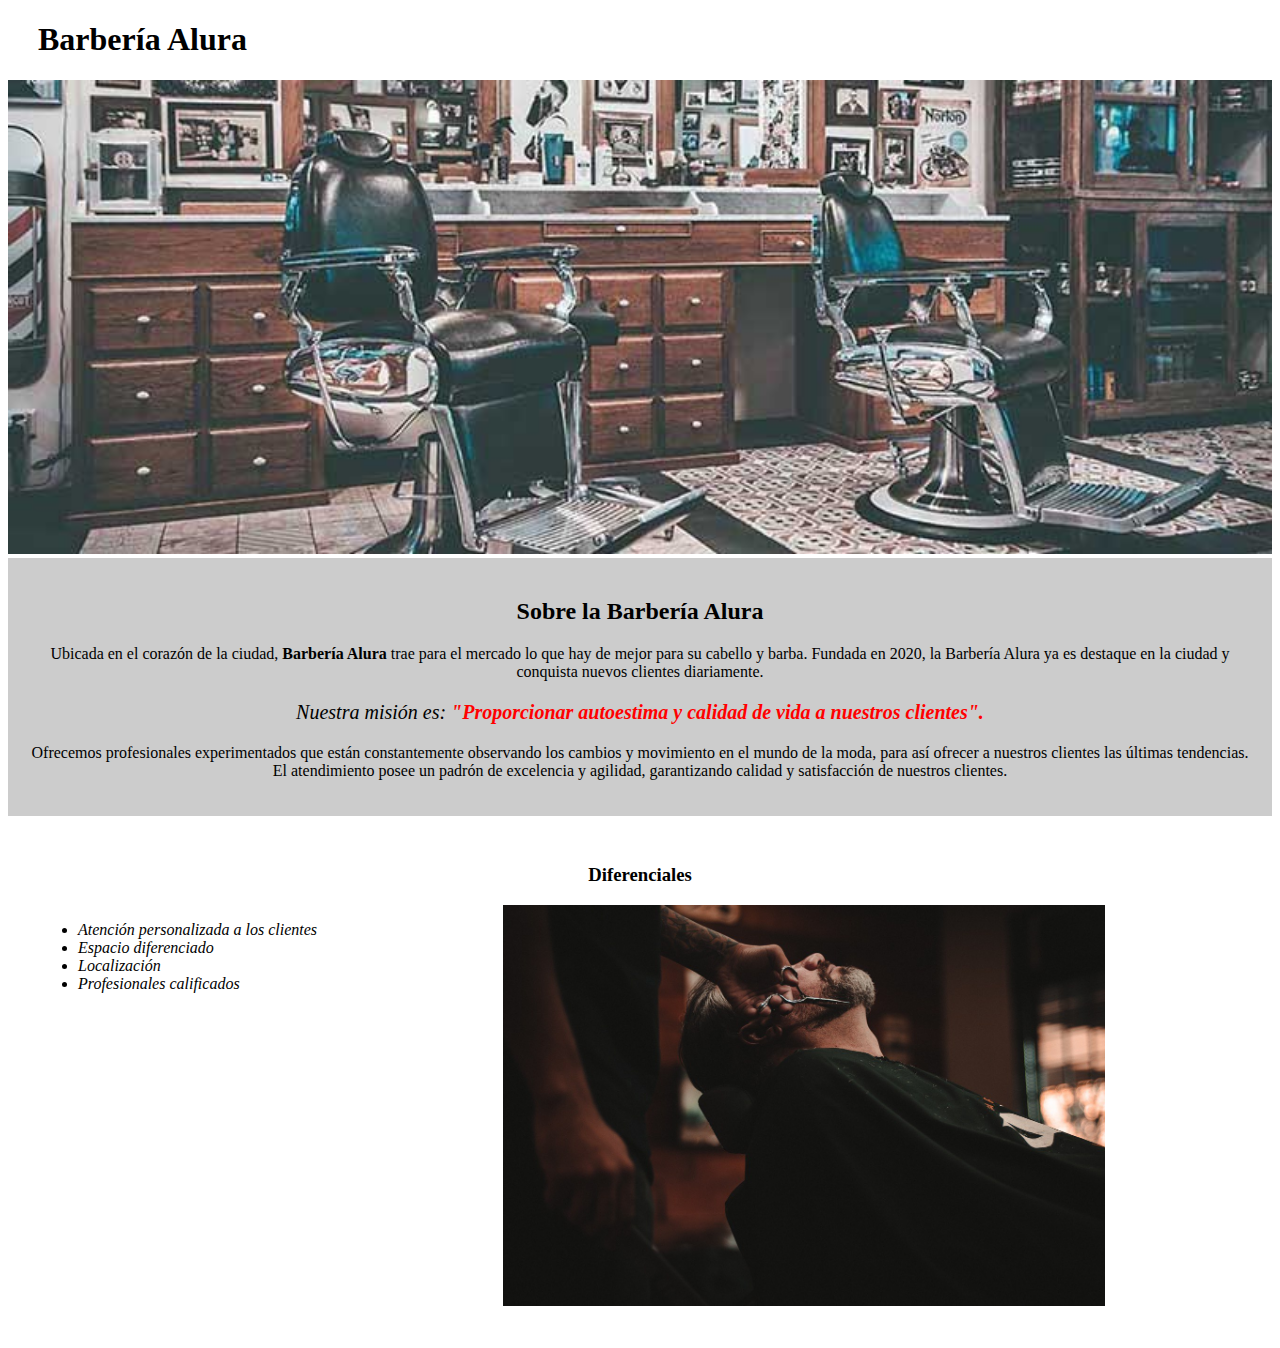
==== HTML5 and CSS3 Barber Shop Project/index.html @ dd2073fe "Product Page Created" ====
<!DOCTYPE html>

<html lang="es">

    <head>

        <meta charset="UTF-8">
        <title>Barbería Alura</title>
        <link rel="stylesheet" href="styles.css">

    </head>

    <body>

        <header>
            <h1 class="titulo-principal">Barbería Alura</h1>
        </header>

        <img id="banner" src="banner/banner.jpg">

        <div class="principal">

            <h2 class="titulo-centralizado">Sobre la Barbería Alura</h2>

            <p>Ubicada en el corazón de la ciudad, <strong> Barbería Alura</strong> trae para el mercado lo que hay de mejor para su cabello y barba. Fundada en 2020, la Barbería Alura ya es destaque en la ciudad y conquista nuevos clientes diariamente.</p>
    
            <p id="mision"><em>Nuestra misión es: <strong>"Proporcionar autoestima y calidad de vida a nuestros clientes".</strong></em></p>
    
            <p>Ofrecemos profesionales experimentados que están constantemente observando los cambios y movimiento en el mundo de la moda, para así ofrecer a nuestros clientes las últimas tendencias. El atendimiento posee un padrón de excelencia y agilidad, garantizando calidad y satisfacción de nuestros clientes.</p>

        </div>

        <div class="diferenciales">

            <h3 class="titulo-centralizado">Diferenciales</h3>
        
            <ul>
                <li class="items">Atención personalizada a los clientes</li>
                <li class="items">Espacio diferenciado</li>
                <li class="items">Localización</li>
                <li class="items">Profesionales calificados</li>
            </ul>

            <img src="diferenciales/diferenciales.jpg" class="imagenDiferenciales">

        </div>

    </body>
</html>
---- HTML5 and CSS3 Barber Shop Project/styles.css ----
.titulo-principal{
    padding-left: 30px;
}

#banner{
    width: 100%;
}

.principal{
    background: #CCCCCC;
    padding: 20px;
}

.titulo-centralizado{
    text-align: center;
}

p{
    text-align: center;
}

em strong{
    color: red;
}

#mision{
    font-size: 20px;
}

.diferenciales{
    background: #FFFFFF;
    padding: 30px;
}

.items{
    font-style: italic;
}

ul{
    display: inline-block;
    vertical-align: top;
    width: 20%;
    margin-right: 15%;
}

.imagenDiferenciales{
    width: 50%;
}
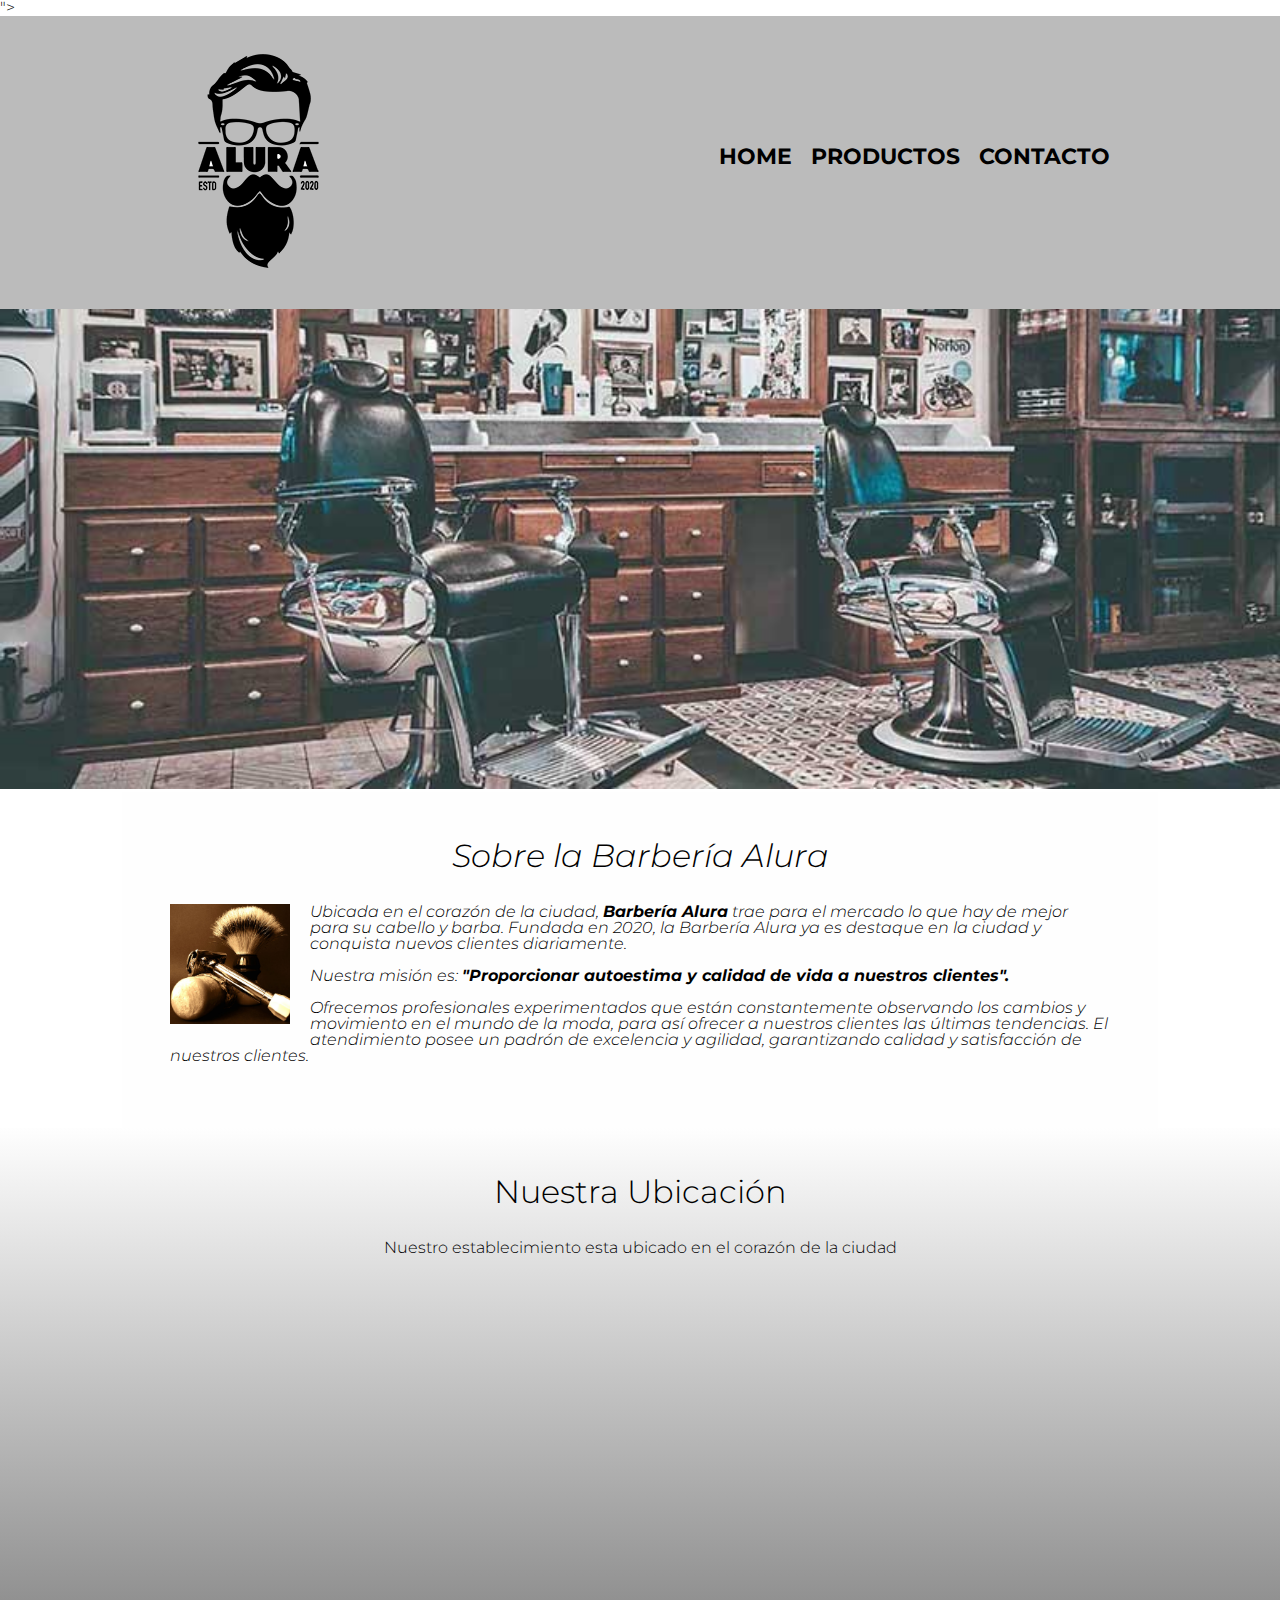
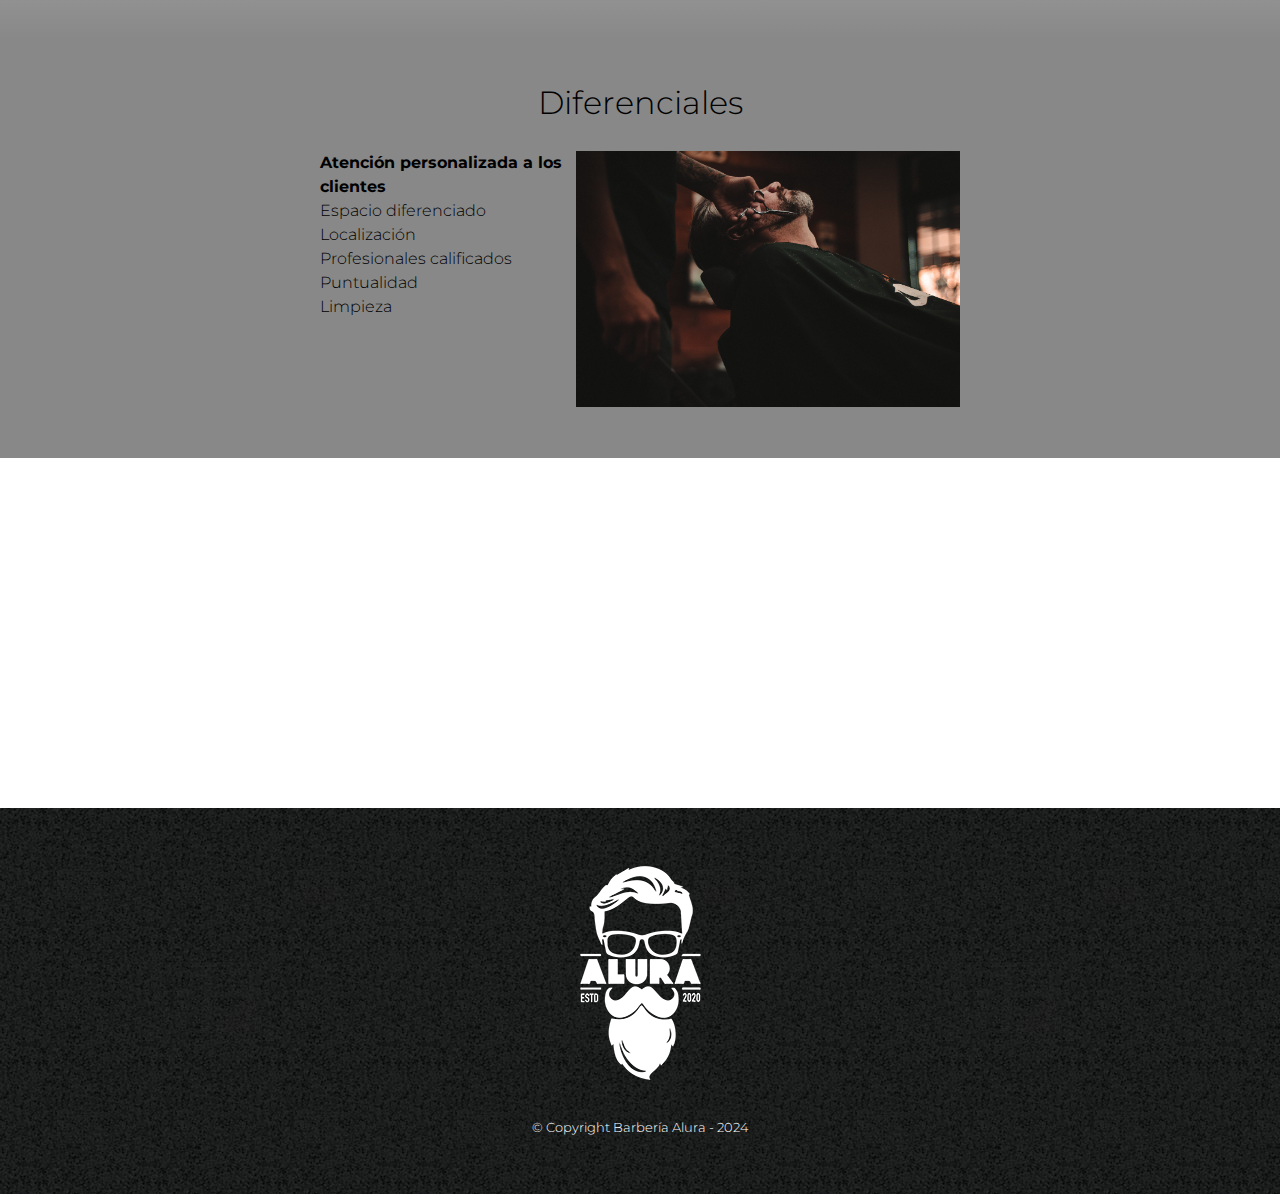
==== commit 49508449: "Home page modifications started" ====
--- a/HTML5 and CSS3 Barber Shop Project/index.html
+++ b/HTML5 and CSS3 Barber Shop Project/index.html
@@ -6,44 +6,86 @@
 
         <meta charset="UTF-8">
         <title>Barbería Alura</title>
+        <link rel="stylesheet" href="reset.css">
         <link rel="stylesheet" href="styles.css">
-
+        <link rel="preconnect" href="https://fonts.googleapis.com">
+        <link rel="preconnect" href="https://fonts.gstatic.com" crossorigin>
+        <link href="https://fonts.googleapis.com/css2?family=Montserrat:ital,wght@0,300;1,300&display=swap" rel="stylesheet">">
     </head>
 
     <body>
 
         <header>
-            <h1 class="titulo-principal">Barbería Alura</h1>
+            <div class="caja">
+                <h1><img src="imagenes/logo.png"></h1>
+                <nav>
+                    <ul>
+                        <li><a href="index.html">Home</a></li>
+                        <li><a href="productos.html">Productos</a></li>
+                        <li><a href="contacto.html">Contacto</a></li>
+                    </ul>
+                </nav>
+            </div>
         </header>
 
-        <img id="banner" src="banner/banner.jpg">
+        <img class="banner" src="banner/banner.jpg">
 
-        <div class="principal">
+        <main>
 
-            <h2 class="titulo-centralizado">Sobre la Barbería Alura</h2>
+            <section class="principal">
 
-            <p>Ubicada en el corazón de la ciudad, <strong> Barbería Alura</strong> trae para el mercado lo que hay de mejor para su cabello y barba. Fundada en 2020, la Barbería Alura ya es destaque en la ciudad y conquista nuevos clientes diariamente.</p>
+                <h2 class="titulo-principal">Sobre la Barbería Alura</h2>
+
+                <img class="utensilios" src="imagenes/utensilios.jpg" alt="Utensilios de un barbero.">
     
-            <p id="mision"><em>Nuestra misión es: <strong>"Proporcionar autoestima y calidad de vida a nuestros clientes".</strong></em></p>
+                <p>Ubicada en el corazón de la ciudad, <strong> Barbería Alura</strong> trae para el mercado lo que hay de mejor para su cabello y barba. Fundada en 2020, la Barbería Alura ya es destaque en la ciudad y conquista nuevos clientes diariamente.</p>
+        
+                <p id="mision"><em>Nuestra misión es: <strong>"Proporcionar autoestima y calidad de vida a nuestros clientes".</strong></em></p>
+        
+                <p>Ofrecemos profesionales experimentados que están constantemente observando los cambios y movimiento en el mundo de la moda, para así ofrecer a nuestros clientes las últimas tendencias. El atendimiento posee un padrón de excelencia y agilidad, garantizando calidad y satisfacción de nuestros clientes.</p>
     
-            <p>Ofrecemos profesionales experimentados que están constantemente observando los cambios y movimiento en el mundo de la moda, para así ofrecer a nuestros clientes las últimas tendencias. El atendimiento posee un padrón de excelencia y agilidad, garantizando calidad y satisfacción de nuestros clientes.</p>
+            </section>
+    
+            <section class="mapa">
 
-        </div>
+                <h3 class="titulo-principal">Nuestra Ubicación</h3>
 
-        <div class="diferenciales">
+                <p>Nuestro establecimiento esta ubicado en el corazón de la ciudad</p>
 
-            <h3 class="titulo-centralizado">Diferenciales</h3>
-        
-            <ul>
-                <li class="items">Atención personalizada a los clientes</li>
-                <li class="items">Espacio diferenciado</li>
-                <li class="items">Localización</li>
-                <li class="items">Profesionales calificados</li>
-            </ul>
+                <div class="mapa-contenido">
+                    <iframe src="https://www.google.com/maps/embed?pb=!1m18!1m12!1m3!1d3656.449977630691!2d-46.63490682548657!3d-23.588189862576783!2m3!1f0!2f0!3f0!3m2!1i1024!2i768!4f13.1!3m3!1m2!1s0x94ce5a2b2ed7f3a1%3A0xab35da2f5ca62674!2sCaelum%20-%20Education%20and%20Innovation!5e0!3m2!1ses-419!2sco!4v1710935297571!5m2!1ses-419!2sco" width="100%" height="300" style="border:0;" allowfullscreen="" loading="lazy" referrerpolicy="no-referrer-when-downgrade"></iframe>
+                </div>
 
-            <img src="diferenciales/diferenciales.jpg" class="imagenDiferenciales">
+            </section>
 
-        </div>
+            <section class="diferenciales">
+    
+                <h3 class="titulo-principal">Diferenciales</h3>
+            
+                <div class="contenido-diferenciales">
+                    <ul class="lista-diferenciales">
+                        <li class="items">Atención personalizada a los clientes</li>
+                        <li class="items">Espacio diferenciado</li>
+                        <li class="items">Localización</li>
+                        <li class="items">Profesionales calificados</li>
+                        <li class="items">Puntualidad</li>
+                        <li class="items">Limpieza</li>
+                    </ul><img src="diferenciales/diferenciales.jpg" class="imagen-diferenciales">
+                </div>
 
+            </section>
+
+            <div class="video">
+
+                <iframe width="560" height="315" src="https://www.youtube.com/embed/wcVVXUV0YUY?si=8M6-wVOewGtA9CDD" title="YouTube video player" frameborder="0" allow="accelerometer; autoplay; clipboard-write; encrypted-media; gyroscope; picture-in-picture; web-share" allowfullscreen></iframe>
+
+            </div>
+
+        </main>
+
+        <footer>
+            <img src="imagenes/logo-blanco.png">
+            <p class="copyright">&copy Copyright Barbería Alura - 2024</p>
+        </footer>
     </body>
 </html>--- a/HTML5 and CSS3 Barber Shop Project/styles.css
+++ b/HTML5 and CSS3 Barber Shop Project/styles.css
@@ -1,48 +1,239 @@
+body{
+  font-family: "Montserrat", sans-serif;
+  font-optical-sizing: auto;
+  font-weight: 300;
+  font-style: normal;
+}
+
+header {
+    background-color: #BBBBBB;
+    padding: 20px 0;
+}
+
+.caja{
+    width: 940px;
+    position: relative;
+    margin: 0 auto;
+}
+
+nav{
+    position: absolute;
+    top:110px;
+    right: 0;
+}
+
+nav li{
+    display: inline;
+    margin: 0 0 0 15px;
+}
+
+nav a{
+    text-transform: uppercase;
+    color: #000000;
+    font-weight: bold;
+    font-size: 22px;
+    text-decoration: none;
+}
+
+.productos{
+    width: 940px;
+    margin: 0 auto;
+    padding: 50px;
+}
+
+.productos li{
+    display: inline-block;
+    text-align: center;
+    width: 30%;
+    vertical-align: top;
+    margin: 0 1.5%;
+    padding: 30px 20px;
+    box-sizing: border-box;
+    border: 2px solid #000000;
+    border-radius: 10px;
+
+}
+
+.productos li:hover{
+    border-color: #C78C19;
+}
+
+.productos li:active{
+    border-color: #088C19;
+}
+
+.productos h2{
+    font-size: 30px;
+    font-weight: bold;
+}
+
+.productos li:hover h2{
+    font-size: 33px;
+}
+
+.producto-descripcion{
+    font-size: 18px;
+}
+
+.producto-precio{
+    font-size: 20px;
+    font-weight: bold;
+    margin-top:10px;
+}
+
+nav a:hover{
+    color: #C78C19;
+    text-decoration: underline;
+}
+
+footer{
+    text-align: center;
+    background: url(imagenes/bg.jpg);
+    padding: 40px;
+}
+
+.copyright{
+    color: #FFFFFF;
+    font-size: 13px;
+    margin: 20px;
+}
+
+form{
+    margin: 40px 0;
+}
+
+form label, form legend{
+    display: block;
+    font-size: 20px;
+    margin: 0 0 10px;
+}
+
+.input-padron{
+    display: block;
+    margin: 0 0 20px;
+    padding: 10px 25px;
+    width: 50%;
+}
+
+.checkbox{
+    margin: 20px 0;
+}
+
+.enviar{
+    width: 40%;
+    padding: 15px 0;
+    font-size: 18px;
+    font-weight: bold;
+    color: white;
+    background: orange;
+    border: none;
+    border-radius: 5px;
+    transition: 1s all;
+    cursor: pointer;
+}
+
+.enviar:hover{
+    background: darkorange;
+    transform: scale(1.2);
+}
+
+table{
+    margin: 40px 40px;
+}
+
+thead{
+    background: #555555;
+    color: white;
+    font-weight: bold;
+}
+
+td, th{
+    border: 1px solid #000000;
+    padding: 8px 15px;
+}
+
+/*Aquí inicia el CSS para la home page*/
+
+.banner{
+    width: 100%;
+}
+
+.principal{
+    padding: 3em;
+    background: #FEFEFE;
+    width: 940px;
+    margin: 0 auto;
+}
+
 .titulo-principal{
-    padding-left: 30px;
-}
-
-#banner{
-    width: 100%;
+    text-align: center;
+    font-size: 2em;
+    margin: 0 0 1em;
+    clear: left;
+}
+
+.principal p{
+    margin: 0 0 1em;
+}
+
+.principal strong{
+    font-weight: bold;
 }
 
 .principal{
-    background: #CCCCCC;
-    padding: 20px;
-}
-
-.titulo-centralizado{
-    text-align: center;
-}
-
-p{
-    text-align: center;
-}
-
-em strong{
-    color: red;
-}
-
-#mision{
-    font-size: 20px;
+    font-style: italic;
+}
+
+.utensilios{
+    width: 120px;
+    float: left;
+    margin: 0 20px 20px 0;
+}
+
+.mapa{
+    padding: 3em 0;
+    background: linear-gradient(#FEFEFE, #888888);
+}
+
+.mapa p{
+    margin: 0 0 2em;
+    text-align: center;
+}
+
+.mapa-contenido{
+    width: 940px;
+    margin: 0 auto;
 }
 
 .diferenciales{
-    background: #FFFFFF;
-    padding: 30px;
-}
-
-.items{
-    font-style: italic;
-}
-
-ul{
+    padding: 3em 0;
+    background: #888888;
+}
+
+.contenido-diferenciales{
+    width: 640px;
+    margin: 0 auto;
+}
+
+.lista-diferenciales{
+    width: 40%;
     display: inline-block;
     vertical-align: top;
-    width: 20%;
-    margin-right: 15%;
-}
-
-.imagenDiferenciales{
-    width: 50%;
+}
+
+.items{
+    line-height: 1.5;
+}
+
+.items:first-child{
+    font-weight: bold;
+}
+
+.imagen-diferenciales{
+    width: 60%;
+}
+
+.video{
+    width: 560px;
+    margin: 1em auto;
 }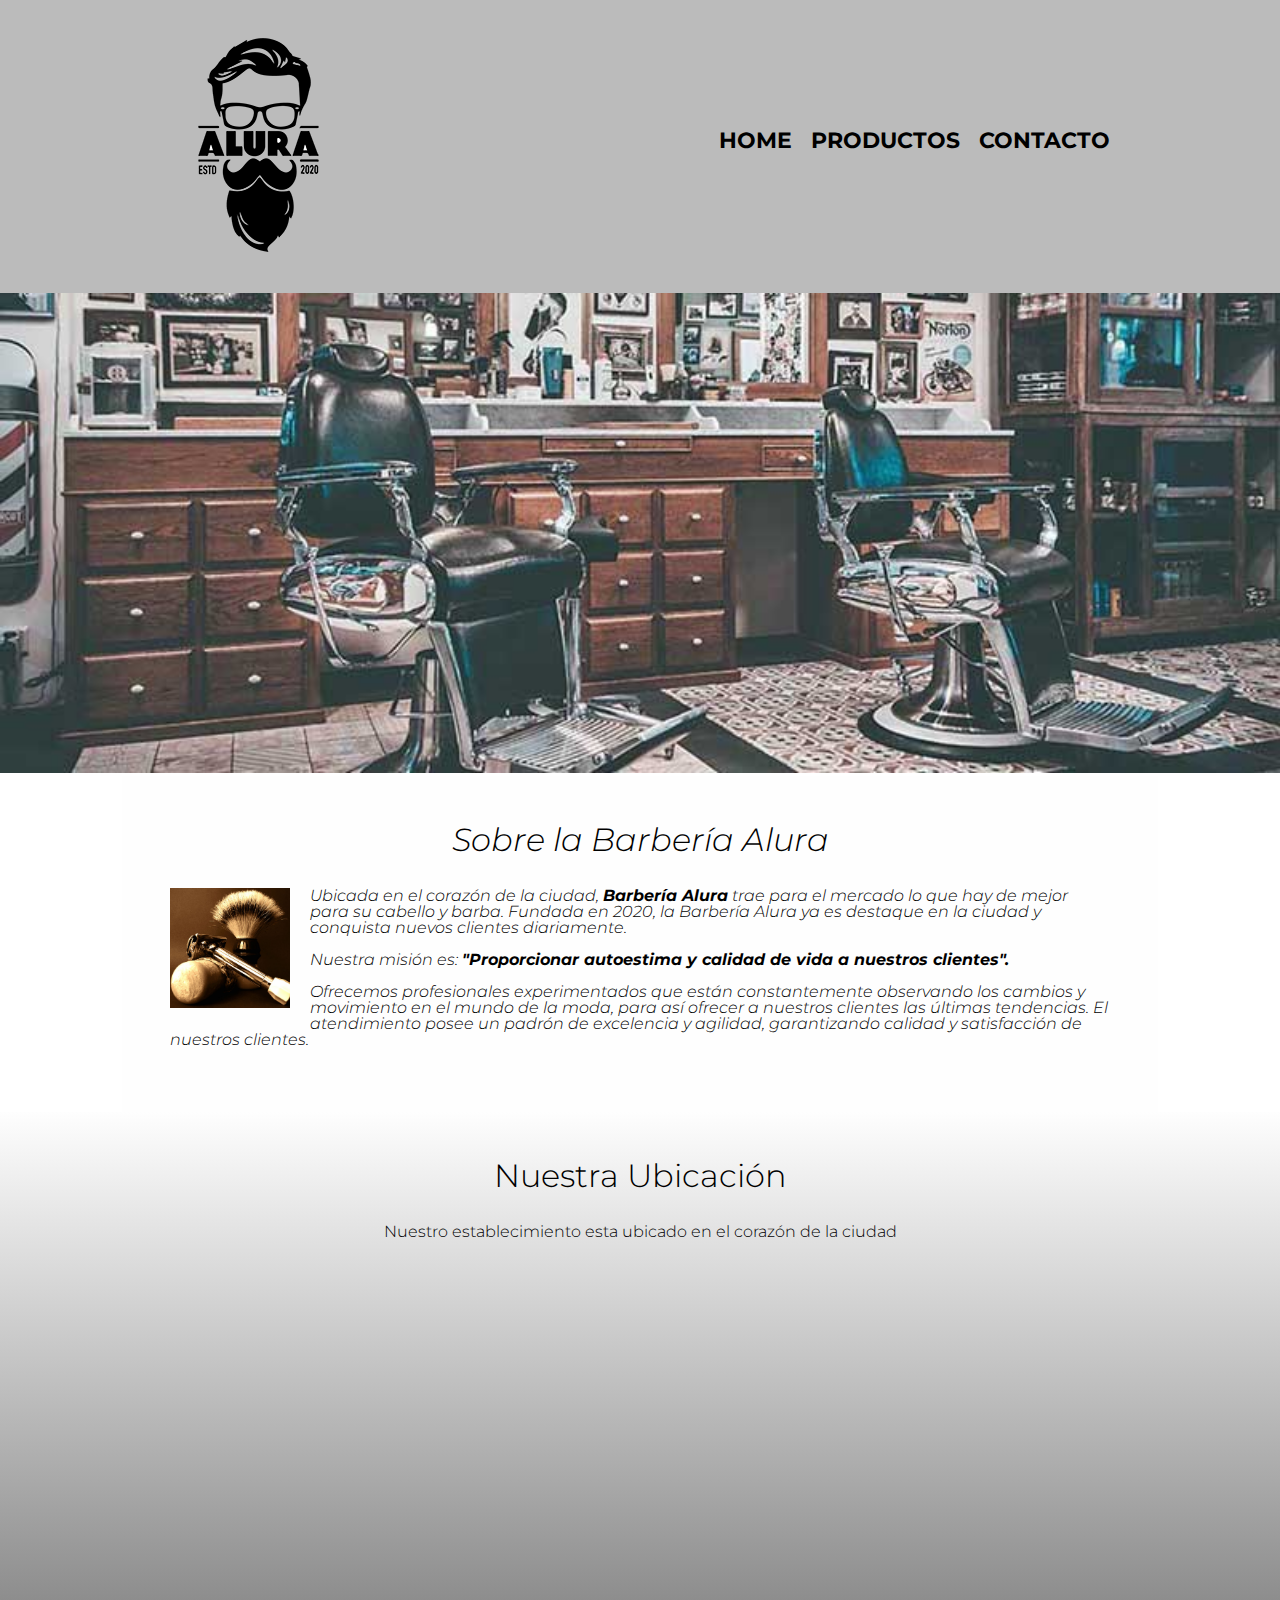
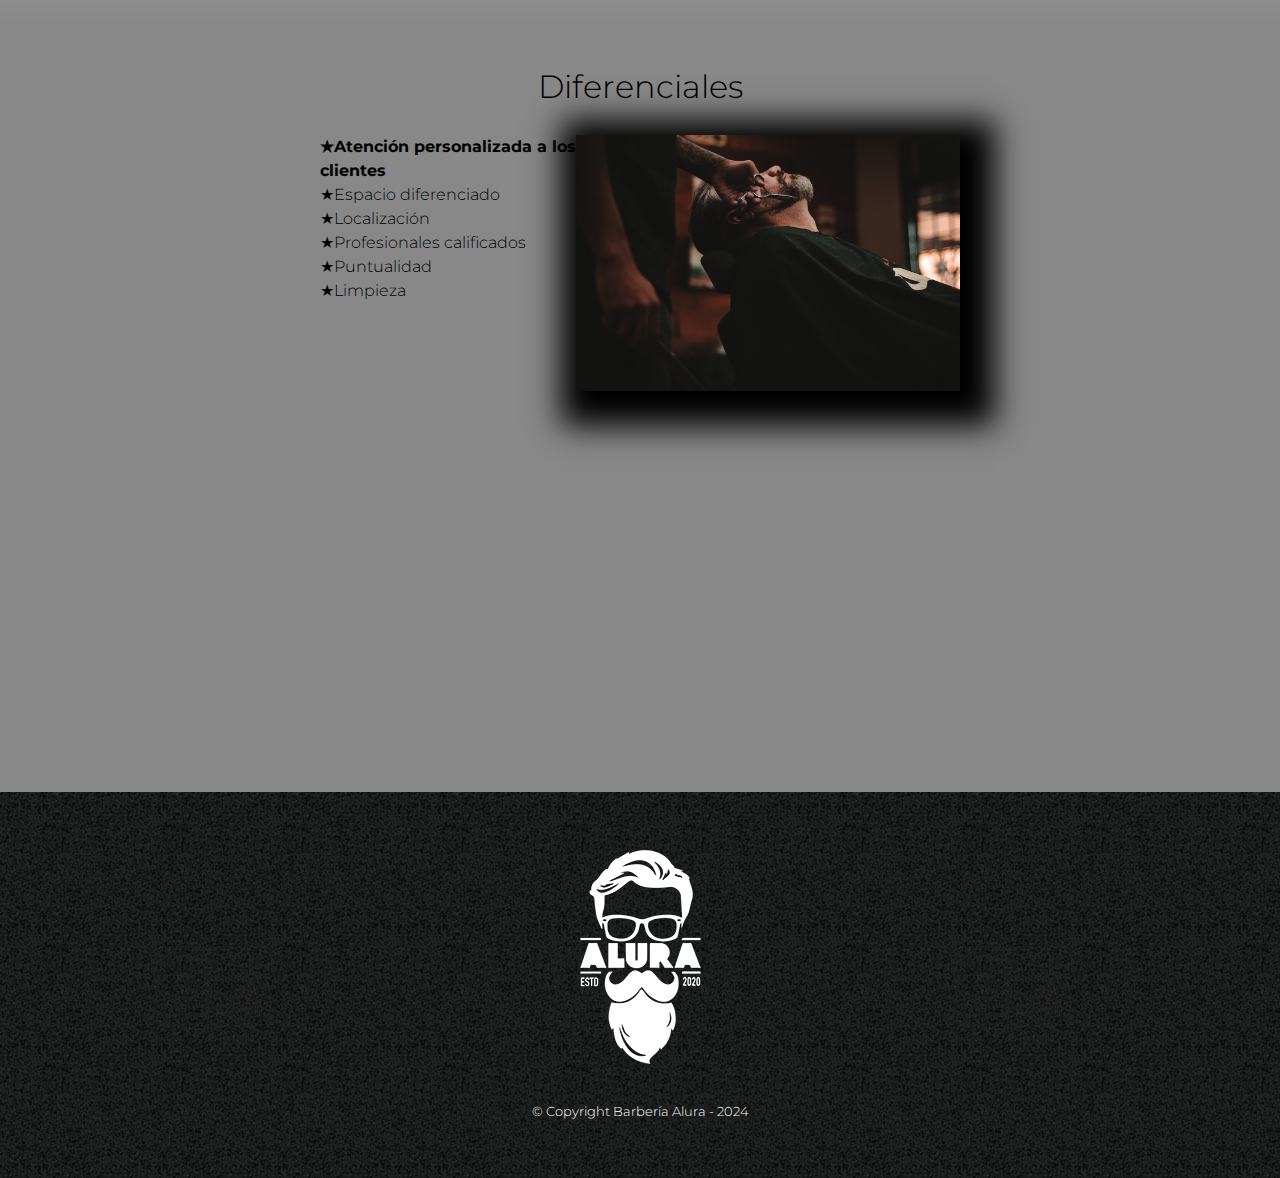
==== commit 8dd84a05: "Barber shop page completed." ====
--- a/HTML5 and CSS3 Barber Shop Project/index.html
+++ b/HTML5 and CSS3 Barber Shop Project/index.html
@@ -3,18 +3,17 @@
 <html lang="es">
 
     <head>
-
         <meta charset="UTF-8">
+        <meta name="viewport" content="width=device-width">
         <title>Barbería Alura</title>
         <link rel="stylesheet" href="reset.css">
         <link rel="stylesheet" href="styles.css">
         <link rel="preconnect" href="https://fonts.googleapis.com">
         <link rel="preconnect" href="https://fonts.gstatic.com" crossorigin>
-        <link href="https://fonts.googleapis.com/css2?family=Montserrat:ital,wght@0,300;1,300&display=swap" rel="stylesheet">">
+        <link href="https://fonts.googleapis.com/css2?family=Montserrat:ital,wght@0,300;1,300&display=swap" rel="stylesheet">
     </head>
 
     <body>
-
         <header>
             <div class="caja">
                 <h1><img src="imagenes/logo.png"></h1>
@@ -73,14 +72,13 @@
                     </ul><img src="diferenciales/diferenciales.jpg" class="imagen-diferenciales">
                 </div>
 
+                <div class="video">
+
+                    <iframe width="560" height="315" src="https://www.youtube.com/embed/wcVVXUV0YUY?si=8M6-wVOewGtA9CDD" title="YouTube video player" frameborder="0" allow="accelerometer; autoplay; clipboard-write; encrypted-media; gyroscope; picture-in-picture; web-share" allowfullscreen></iframe>
+    
+                </div>
+    
             </section>
-
-            <div class="video">
-
-                <iframe width="560" height="315" src="https://www.youtube.com/embed/wcVVXUV0YUY?si=8M6-wVOewGtA9CDD" title="YouTube video player" frameborder="0" allow="accelerometer; autoplay; clipboard-write; encrypted-media; gyroscope; picture-in-picture; web-share" allowfullscreen></iframe>
-
-            </div>
-
         </main>
 
         <footer>
--- a/HTML5 and CSS3 Barber Shop Project/styles.css
+++ b/HTML5 and CSS3 Barber Shop Project/styles.css
@@ -225,15 +225,40 @@
     line-height: 1.5;
 }
 
+.items:before{
+    content: "★";
+}
+
 .items:first-child{
     font-weight: bold;
 }
 
 .imagen-diferenciales{
     width: 60%;
+    transition: 400ms;
+    box-shadow: 10px 10px 30px 25px #000000;
+}
+
+.imagen-diferenciales:hover{
+    opacity: 30%;
 }
 
 .video{
     width: 560px;
     margin: 1em auto;
+}
+
+@media screen and (max-width:480px){
+    h1{
+        text-align: center;
+    }
+    nav{
+        position: static;
+    }
+    .caja, .principal, .contenido-diferenciales, .video{
+        width: auto;
+    }
+    .lista-diferenciales, .imagen-diferenciales{
+        width: 100%;
+    }
 }